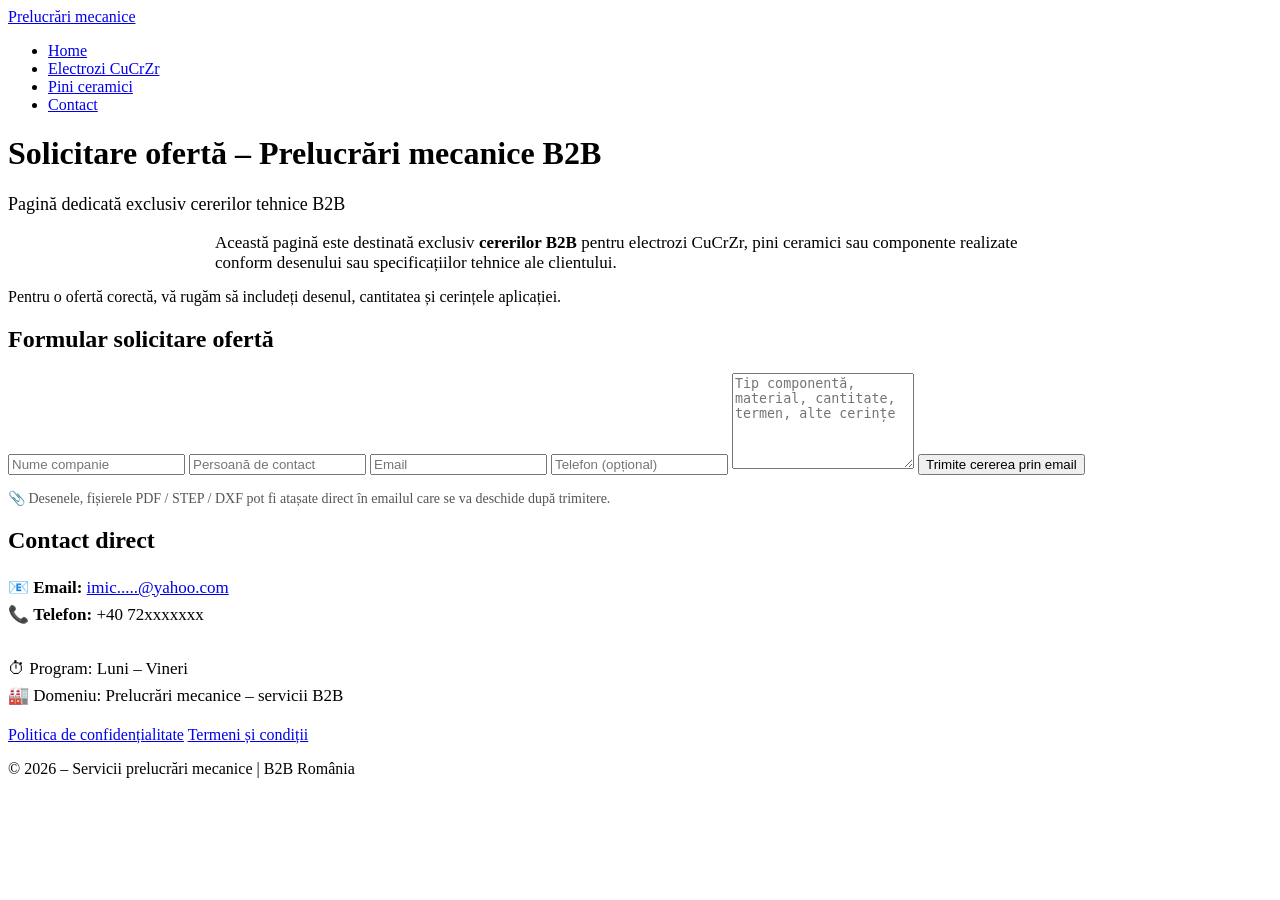
==== contact.html @ 9d3ff3ad "Add files via upload" ====
<!DOCTYPE html>
<html lang="ro">
<head>
    <meta charset="UTF-8">
    <title>Solicitare ofertă B2B | Prelucrări mecanice</title>
    <meta name="viewport" content="width=device-width, initial-scale=1.0">

    <meta name="description"
          content="Cereri de ofertă B2B pentru electrozi CuCrZr, pini ceramici și piese realizate conform desen client. Contact direct prin email.">

    <link rel="stylesheet" href="assets/css/style.css">
</head>

<body>

<!-- ===============================
NAV
=============================== -->
<nav class="main-nav">
    <div class="nav-container">
        <a href="index.html" class="nav-logo">Prelucrări mecanice</a>

        <ul class="nav-links">
            <li><a href="index.html">Home</a></li>
            <li><a href="electrozi-cucrzr.html">Electrozi CuCrZr</a></li>
            <li><a href="pini-ceramici.html">Pini ceramici</a></li>
            <li><a href="contact.html" class="active">Contact</a></li>
        </ul>
    </div>
</nav>

<!-- ===============================
HEADER
=============================== -->
<header class="header">
    <h1>Solicitare ofertă – Prelucrări mecanice B2B</h1>
    <p style="font-size:18px; margin-top:10px;">
        Pagină dedicată exclusiv cererilor tehnice B2B
    </p>
</header>

<!-- ===============================
INTRO
=============================== -->
<section class="hero">
    <p style="max-width:850px; margin:0 auto; font-size:17px;">
        Această pagină este destinată exclusiv <strong>cererilor B2B</strong>
        pentru electrozi CuCrZr, pini ceramici sau componente realizate
        conform desenului sau specificațiilor tehnice ale clientului.
    </p>

    <p style="margin-top:15px; font-size:16px;">
        Pentru o ofertă corectă, vă rugăm să includeți desenul,
        cantitatea și cerințele aplicației.
    </p>
</section>

<!-- ===============================
FORMULAR EMAIL (MAILTO)
=============================== -->
<section class="order-section">
    <h2>Formular solicitare ofertă</h2>

    <form action="mailto:pla.........@yahoo.com.ro"
          method="post"
          enctype="text/plain">

        <input type="text"
               name="Companie"
               placeholder="Nume companie"
               required>

        <input type="text"
               name="Persoana de contact"
               placeholder="Persoană de contact"
               required>

        <input type="email"
               name="Email"
               placeholder="Email"
               required>

        <input type="tel"
               name="Telefon"
               placeholder="Telefon (opțional)">

        <textarea name="Descriere cerere"
                  rows="6"
                  placeholder="Tip componentă, material, cantitate, termen, alte cerințe"
                  required></textarea>

        <button type="submit" class="cta-btn">
            Trimite cererea prin email
        </button>
    </form>

    <p style="margin-top:15px; font-size:14px; color:#555;">
        📎 Desenele, fișierele PDF / STEP / DXF pot fi atașate direct
        în emailul care se va deschide după trimitere.
    </p>
</section>

<!-- ===============================
CONTACT DIRECT
=============================== -->
<section class="benefits-section">
    <h2>Contact direct</h2>

    <p style="font-size:17px; line-height:1.6;">
        📧 <strong>Email:</strong>
        <a href="mailto:imicsa93@yahoo.com.">
            imic.....@yahoo.com
        </a><br>

        📞 <strong>Telefon:</strong> +40 72xxxxxxx<br><br>

        ⏱ Program: Luni – Vineri<br>
        🏭 Domeniu: Prelucrări mecanice – servicii B2B
    </p>
</section>

<!-- ===============================
FOOTER
=============================== -->
<footer class="footer-legal">
    <div class="footer-links">
        <a href="politica-confidentialitate.html">Politica de confidențialitate</a>
        <a href="termeni-conditii.html">Termeni și condiții</a>
    </div>

    <p class="footer-copy">
        © 2026 – Servicii prelucrări mecanice | B2B România
    </p>
</footer>

</body>
</html>
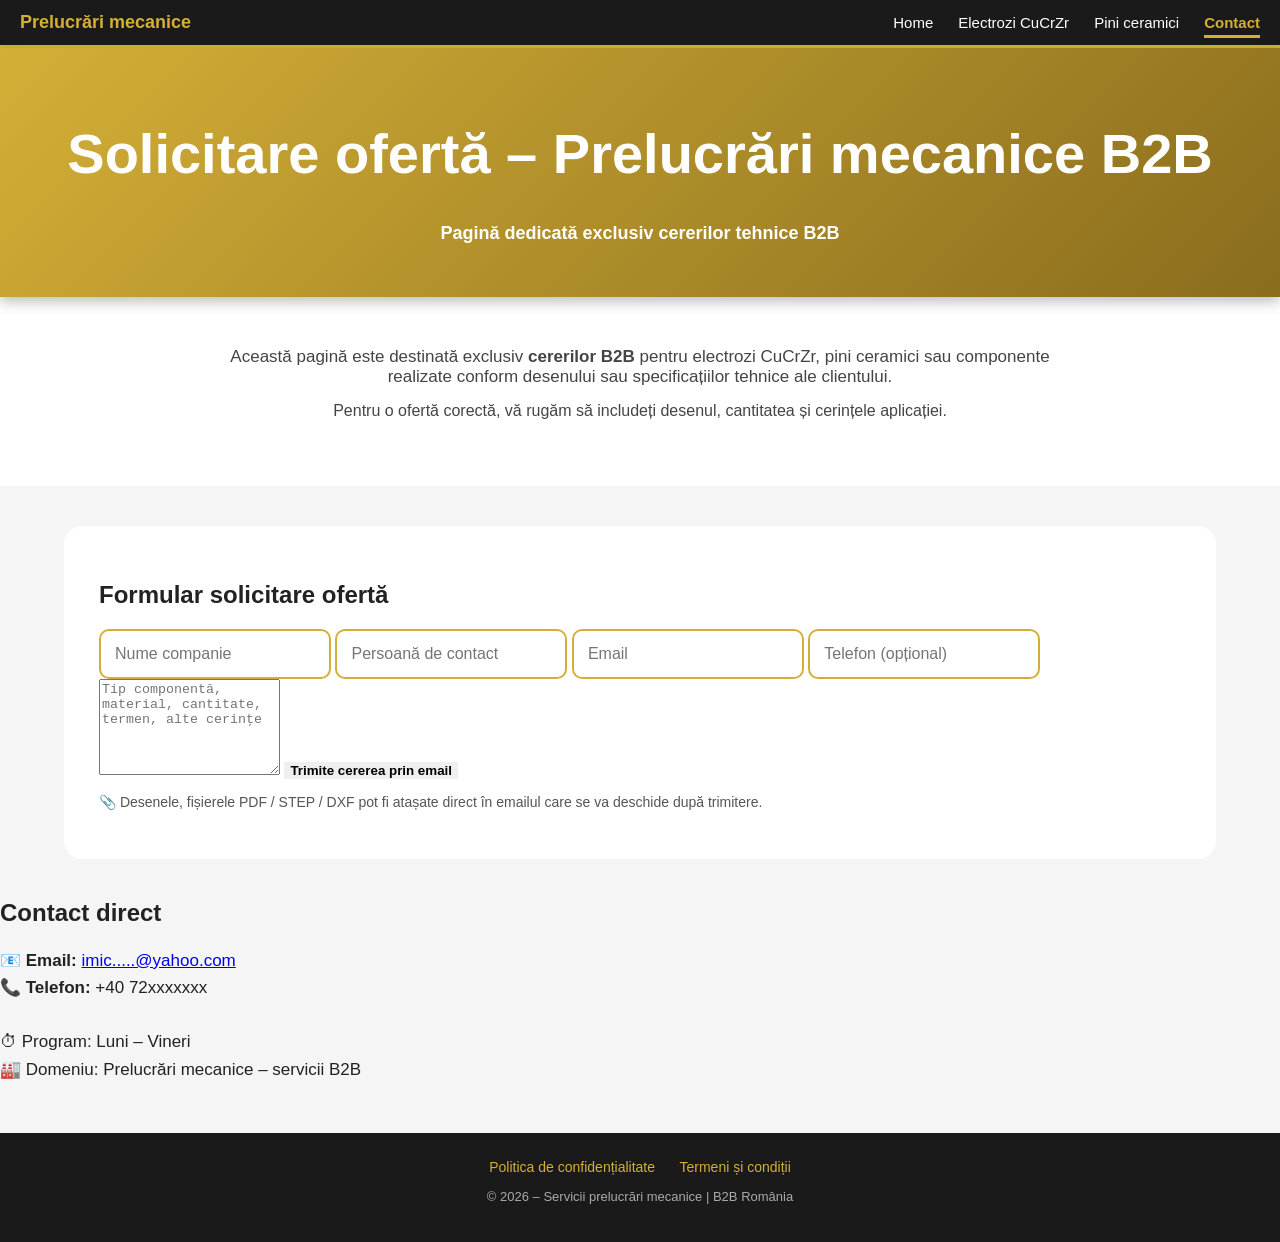
==== commit 7599b1b8: "Update contact.html" ====
--- a/contact.html
+++ b/contact.html
@@ -8,7 +8,7 @@
     <meta name="description"
           content="Cereri de ofertă B2B pentru electrozi CuCrZr, pini ceramici și piese realizate conform desen client. Contact direct prin email.">
 
-    <link rel="stylesheet" href="assets/css/style.css">
+    <link rel="stylesheet" href="/style.css">
 </head>
 
 <body>
@@ -134,4 +134,4 @@
 </footer>
 
 </body>
-</html>+</html>
--- a/style.css
+++ b/style.css
@@ -0,0 +1,619 @@
+/* =====================================================
+   ✅ VARIABLES – Premium Gold Theme
+===================================================== */
+:root {
+    --gold: #d4af37;
+    --gold-dark: #8a6d1d;
+    --gold-soft: #e3d2a2;
+    --dark: #1a1a1a;
+    --light-bg: #f5f5f5;
+    --card-bg: #ffffff;
+}
+
+/* =====================================================
+   ✅ GENERAL
+===================================================== */
+* {
+    box-sizing: border-box;
+}
+
+body {
+    margin: 0;
+    font-family: "Poppins", sans-serif;
+    background: var(--light-bg);
+    color: #222;
+}
+
+/* =====================================================
+   ✅ HEADER
+===================================================== */
+.header {
+    position: relative;
+    text-align: center;
+    padding: 35px 20px;
+    background: linear-gradient(135deg, var(--gold), var(--gold-dark));
+    color: white;
+    font-size: 28px;
+    font-weight: 700;
+    box-shadow: 0 5px 12px rgba(0,0,0,0.25);
+}
+
+.header a {
+    position: absolute;
+    left: 20px;
+    top: 50%;
+    transform: translateY(-50%);
+    color: white;
+    text-decoration: none;
+    font-weight: 600;
+}
+
+/* =====================================================
+   ✅ HERO – Homepage
+===================================================== */
+.hero {
+    text-align: center;
+    padding: 50px 20px;
+    background: #fff;
+    margin-bottom: 40px;
+}
+
+.hero h2 {
+    font-size: 36px;
+    margin-bottom: 10px;
+}
+
+.hero p {
+    font-size: 20px;
+    color: #444;
+}
+
+/* =====================================================
+   ✅ SEARCH & FILTER
+===================================================== */
+.search-input {
+    width: 80%;
+    max-width: 600px;
+    margin: 0 auto 30px;
+    display: block;
+    padding: 14px 18px;
+    border-radius: 12px;
+    border: 2px solid var(--gold);
+    font-size: 18px;
+}
+
+.search-input:focus {
+    outline: none;
+    box-shadow: 0 0 8px rgba(212,175,55,0.4);
+}
+
+.filter-panel {
+    display: flex;
+    flex-wrap: wrap;
+    justify-content: center;
+    gap: 15px;
+    margin: 20px auto;
+}
+
+.filter-select {
+    padding: 12px 18px;
+    border-radius: 10px;
+    border: 2px solid var(--gold);
+}
+
+/* =====================================================
+   ✅ PRODUCT GRID
+===================================================== */
+.products-section {
+    width: 90%;
+    max-width: 1400px;
+    margin: auto;
+}
+
+.products-grid {
+    display: grid;
+    grid-template-columns: repeat(auto-fit, minmax(260px, 1fr));
+    gap: 30px;
+}
+
+.product-card {
+    background: var(--card-bg);
+    border-radius: 18px;
+    padding: 20px;
+    text-align: center;
+    transition: .3s;
+    box-shadow: 0 5px 18px rgba(0,0,0,0.12);
+}
+
+.product-card:hover {
+    transform: translateY(-6px);
+}
+
+.product-image {
+    width: 100%;
+    border-radius: 15px;
+    margin-bottom: 15px;
+}
+
+.price-box {
+    margin: 15px 0;
+}
+
+.old-price {
+    text-decoration: line-through;
+    color: #777;
+    margin-right: 10px;
+}
+
+.new-price {
+    color: var(--gold);
+    font-size: 22px;
+    font-weight: 700;
+}
+
+/* =====================================================
+   ✅ BUTTONS
+===================================================== */
+.view-btn,
+.checkout-btn,
+.cta-btn,
+.load-more-btn {
+    cursor: pointer;
+    font-weight: bold;
+    transition: .3s ease;
+    border: none;
+}
+
+.view-btn {
+    display: inline-block;
+    padding: 12px 20px;
+    background: linear-gradient(135deg, var(--gold), var(--gold-dark));
+    color: white;
+    border-radius: 10px;
+    text-decoration: none;
+}
+
+.view-btn:hover {
+    transform: scale(1.05);
+}
+
+/* =====================================================
+   ✅ PRODUCT PAGE
+===================================================== */
+.product-hero {
+    width: 90%;
+    margin: 40px auto;
+    padding: 40px;
+    background: #fff;
+    border-radius: 20px;
+    display: flex;
+    gap: 40px;
+    flex-wrap: wrap;
+}
+
+.product-main-image {
+    width: 420px;
+    border-radius: 20px;
+}
+
+.hero-info h1 {
+    font-size: 32px;
+}
+
+/* =====================================================
+   ✅ GALLERY
+===================================================== */
+.product-gallery {
+    display: flex;
+    flex-direction: column;
+    gap: 15px;
+}
+
+.thumbnails {
+    display: flex;
+    gap: 10px;
+}
+
+.thumbnail {
+    width: 70px;
+    height: 70px;
+    object-fit: cover;
+    opacity: .6;
+    border-radius: 8px;
+    cursor: pointer;
+}
+
+.thumbnail.active {
+    opacity: 1;
+    border: 2px solid #000;
+}
+
+/* =====================================================
+   ✅ ORDER FORM
+===================================================== */
+.order-section {
+    width: 90%;
+    margin: 40px auto;
+    padding: 35px;
+    background: #fff;
+    border-radius: 18px;
+}
+
+.order-section input {
+    padding: 14px;
+    border-radius: 10px;
+    border: 2px solid var(--gold);
+    font-size: 16px;
+}
+
+/* =====================================================
+   ✅ CART – PREMIUM
+===================================================== */
+.cart-section {
+    width: 90%;
+    max-width: 1000px;
+    margin: 40px auto;
+    background: #f8f5ef;
+    padding: 40px;
+    border-radius: 20px;
+}
+
+.cart-row {
+    background: #fff;
+    display: flex;
+    gap: 20px;
+    padding: 18px;
+    border-radius: 14px;
+    align-items: center;
+}
+
+.cart-row img {
+    width: 120px;
+    border-radius: 12px;
+}
+
+.qty-btn {
+    background: var(--gold);
+    padding: 8px 12px;
+    border-radius: 6px;
+    cursor: pointer;
+    border: none;
+}
+
+.remove-btn {
+    background: #e74c3c;
+    color: white;
+    border-radius: 8px;
+    padding: 8px 12px;
+}
+
+/* =====================================================
+   ✅ WHATSAPP FLOAT
+===================================================== */
+.whatsapp-float {
+    position: fixed;
+    bottom: 20px;
+    right: 20px;
+    background: #25D366;
+    color: white;
+    padding: 12px 18px;
+    border-radius: 50px;
+    font-weight: bold;
+    text-decoration: none;
+    z-index: 9999;
+}
+
+.whatsapp-float:hover {
+    background: #1ebe5d;
+}
+
+/* =====================================================
+   ✅ FOOTER LEGAL
+===================================================== */
+.footer-legal {
+    background: var(--dark);
+    padding: 25px;
+    text-align: center;
+    margin-top: 50px;
+}
+
+.footer-links a {
+    color: var(--gold);
+    margin: 0 10px;
+    font-size: 14px;
+    text-decoration: none;
+}
+
+.footer-links a:hover {
+    text-decoration: underline;
+}
+
+.footer-copy {
+    font-size: 13px;
+    color: #aaa;
+}
+
+/* =====================================================
+   ✅ RESPONSIVE
+===================================================== */
+@media (max-width: 768px) {
+    .product-hero {
+        flex-direction: column;
+    }
+
+    .header a {
+        position: static;
+        transform: none;
+        display: block;
+        margin-bottom: 10px;
+    }
+}
+
+/* =====================================================
+✅ ANDROID FIRST MOBILE DASHBOARD
+===================================================== */
+
+.mobile-header {
+    position: sticky;
+    top: 0;
+    background: linear-gradient(135deg, #d4af37, #8a6d1d);
+    color: #fff;
+    padding: 14px;
+    text-align: center;
+    font-weight: bold;
+    z-index: 1000;
+}
+
+.mobile-hero img {
+    width: 100%;
+    display: block;
+}
+
+.mobile-card {
+    background: #fff;
+    margin: 15px;
+    padding: 20px;
+    border-radius: 18px;
+    box-shadow: 0 4px 18px rgba(0,0,0,0.08);
+}
+
+.mobile-card h1 {
+    margin-top: 0;
+}
+
+.badge-row {
+    display: flex;
+    flex-wrap: wrap;
+    gap: 8px;
+    margin: 10px 0;
+}
+
+.badge {
+    background: #f1f1f1;
+    padding: 6px 10px;
+    border-radius: 20px;
+    font-size: 13px;
+}
+
+.mobile-description {
+    font-size: 16px;
+    line-height: 1.6;
+    color: #444;
+}
+
+.mobile-accordion {
+    margin: 15px;
+}
+
+.mobile-accordion details {
+    background: #fff;
+    border-radius: 14px;
+    padding: 14px;
+    margin-bottom: 10px;
+    box-shadow: 0 3px 12px rgba(0,0,0,0.06);
+}
+
+.mobile-accordion summary {
+    font-weight: bold;
+    cursor: pointer;
+}
+
+.mobile-reviews {
+    margin: 15px;
+}
+
+.mobile-cta {
+    position: fixed;
+    bottom: 15px;
+    left: 15px;
+    right: 15px;
+    background: linear-gradient(135deg, #25D366, #1ebe5d);
+    color: #fff;
+    padding: 18px;
+    border-radius: 18px;
+    text-align: center;
+    font-size: 18px;
+    font-weight: bold;
+    text-decoration: none;
+    box-shadow: 0 6px 20px rgba(0,0,0,.3);
+    z-index: 9999;
+}
+
+/* Spațiu pentru CTA */
+body {
+    padding-bottom: 90px;
+}
+
+/* =====================================================
+✅ DESKTOP FALLBACK (AUTOMAT)
+===================================================== */
+@media (min-width: 900px) {
+    .mobile-cta {
+        position: static;
+        display: inline-block;
+        margin: 20px auto;
+    }
+
+    body {
+        padding-bottom: 0;
+    }
+}
+/* ===============================
+MENIU NAVIGATIE – B2B
+=============================== */
+
+.main-nav {
+    background: #1a1a1a;
+    border-bottom: 3px solid #d4af37;
+}
+
+.nav-container {
+    max-width: 1400px;
+    margin: 0 auto;
+    padding: 12px 20px;
+    display: flex;
+    justify-content: space-between;
+    align-items: center;
+}
+
+.nav-logo {
+    color: #d4af37;
+    font-weight: 700;
+    font-size: 18px;
+    text-decoration: none;
+}
+
+.nav-links {
+    list-style: none;
+    display: flex;
+    gap: 25px;
+    margin: 0;
+    padding: 0;
+}
+
+.nav-links a {
+    color: #ffffff;
+    text-decoration: none;
+    font-size: 15px;
+    font-weight: 500;
+    padding-bottom: 4px;
+}
+
+.nav-links a:hover {
+    color: #d4af37;
+    border-bottom: 2px solid #d4af37;
+}
+
+/* ===============================
+RESPONSIVE – MOBILE
+=============================== */
+@media (max-width: 768px) {
+    .nav-container {
+        flex-direction: column;
+        align-items: flex-start;
+    }
+
+    .nav-links {
+        flex-direction: column;
+        width: 100%;
+        gap: 10px;
+        margin-top: 10px;
+    }
+}
+/* ===============================
+HIGHLIGHT PAGINĂ ACTIVĂ ÎN MENIU
+=============================== */
+
+.nav-links a.active {
+    color: #d4af37;
+    border-bottom: 3px solid #d4af37;
+    font-weight: 600;
+}
+/* ===============================
+LANGUAGE SWITCHER – RO / EN
+=============================== */
+
+.lang-switch {
+    display: flex;
+    align-items: center;
+    gap: 6px;
+    font-size: 14px;
+}
+
+.lang-link {
+    color: #492395;
+    text-decoration: none;
+    font-weight: 500;
+}
+
+.lang-link:hover {
+    color: #d4af37;
+}
+
+/* Pagina activă */
+.lang-link.active {
+    color: #d4af37;
+    font-weight: 700;
+}
+
+/* MOBILE */
+@media (max-width: 768px) {
+    .lang-switch {
+        margin-top: 10px;
+    }
+}
+/* ===============================
+CTA MENIU – SOLICITA OFERTA
+=============================== */
+
+.nav-actions {
+    display: flex;
+    align-items: center;
+    gap: 18px;
+}
+
+.quote-btn {
+    background: #d4af37;
+    color: #1a1a1a;
+    padding: 8px 16px;
+    border-radius: 6px;
+    font-size: 14px;
+    font-weight: 600;
+    text-decoration: none;
+    white-space: nowrap;
+}
+
+.quote-btn:hover {
+    background: #b8972f;
+    color: #000;
+}
+
+/* Mobile */
+@media (max-width: 768px) {
+    .nav-actions {
+        flex-direction: column;
+        align-items: flex-start;
+        margin-top: 10px;
+    }
+
+    .quote-btn {
+        width: 100%;
+        text-align: center;
+    }
+}
+.applications-section {
+  padding: 60px 20px;
+  background-color: #f9f9f9;
+  text-align: center;
+}
+
+.applications-section ul {
+  max-width: 900px;
+  margin: 30px auto 0 auto;
+  text-align: left;
+}
+
+.applications-section li {
+  margin-bottom: 10px;
+}
+``
